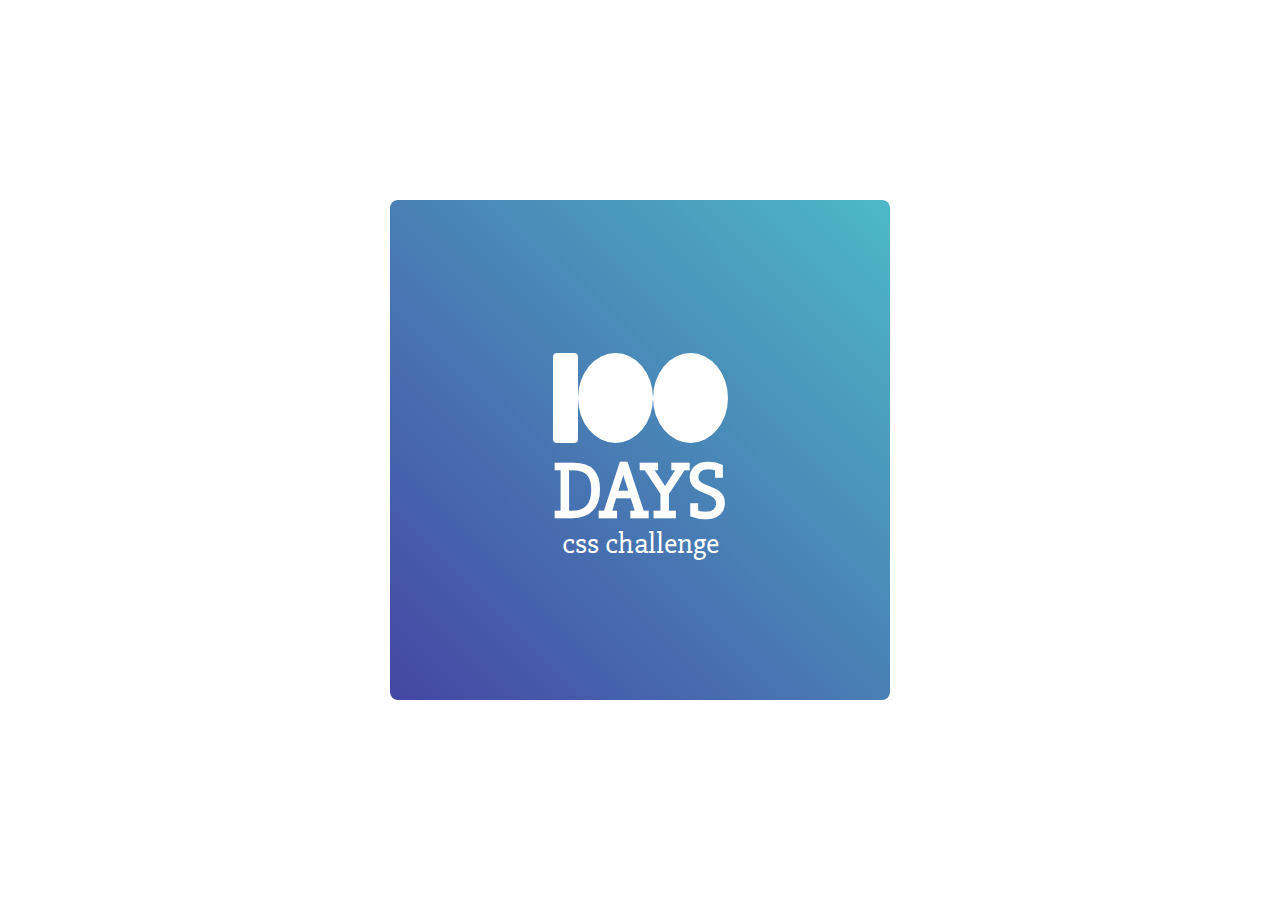
==== Day-1/index.html @ 57402946 "agregar dia 1 de css" ====
<!DOCTYPE html>
<html lang="en">
<head>
    <meta charset="UTF-8">
    <meta name="viewport" content="width=device-width, initial-scale=1.0">
    <title>Document</title>
    <link href="https://fonts.googleapis.com/css2?family=Slabo+27px&display=swap" rel="stylesheet">
    <link rel="stylesheet" href="./styles.css">
</head>
<body>
    <main class="main-container">
        <div class="day1-container">
            <div class="hundred-container">
                <div class="one-incline"></div>
                <div class="one-verticall"></div>
                <div class="cero"></div>
                <div class="cero"></div>
            </div>
            <div class="cero-hollow"></div>
            <p class="days">DAYS</p>
            <p class="paragraph">css challenge</p>
        </div>
    </main>
</body>
</html>
---- Day-1/styles.css ----
* {
    margin: 0;
    padding: 0;
    box-sizing: border-box;
}

.main-container{
    display: grid;
    place-content: center;
    width: 100%;
    height: 100vh;
}

.day1-container{
    width: 500px;
    height: 500px;
    background: linear-gradient(to top right, #4446a3, #4db9c6);
    border-radius: 8px;
    display: flex;
    flex-direction: column;
    justify-content: center;
    align-items: center;
}

.day1-container .days{
    font-family: 'Slabo 27px', serif;
    font-size: 80px;
    color: white;
    font-weight: bolder;
}

.hundred-container{
    display: flex;
}

.one-verticall{
    width: 25px;
    height: 90px;
    background-color: white;
    border-radius: 4px;
}

.cero{
    width: 75px;
    height: 90px;
    background-color: white;
    border-radius: 50%;
}

.day1-container .paragraph{
    font-family: 'Slabo 27px', serif;
    font-size: 30px;
    color: white;
    line-height: .2;
}
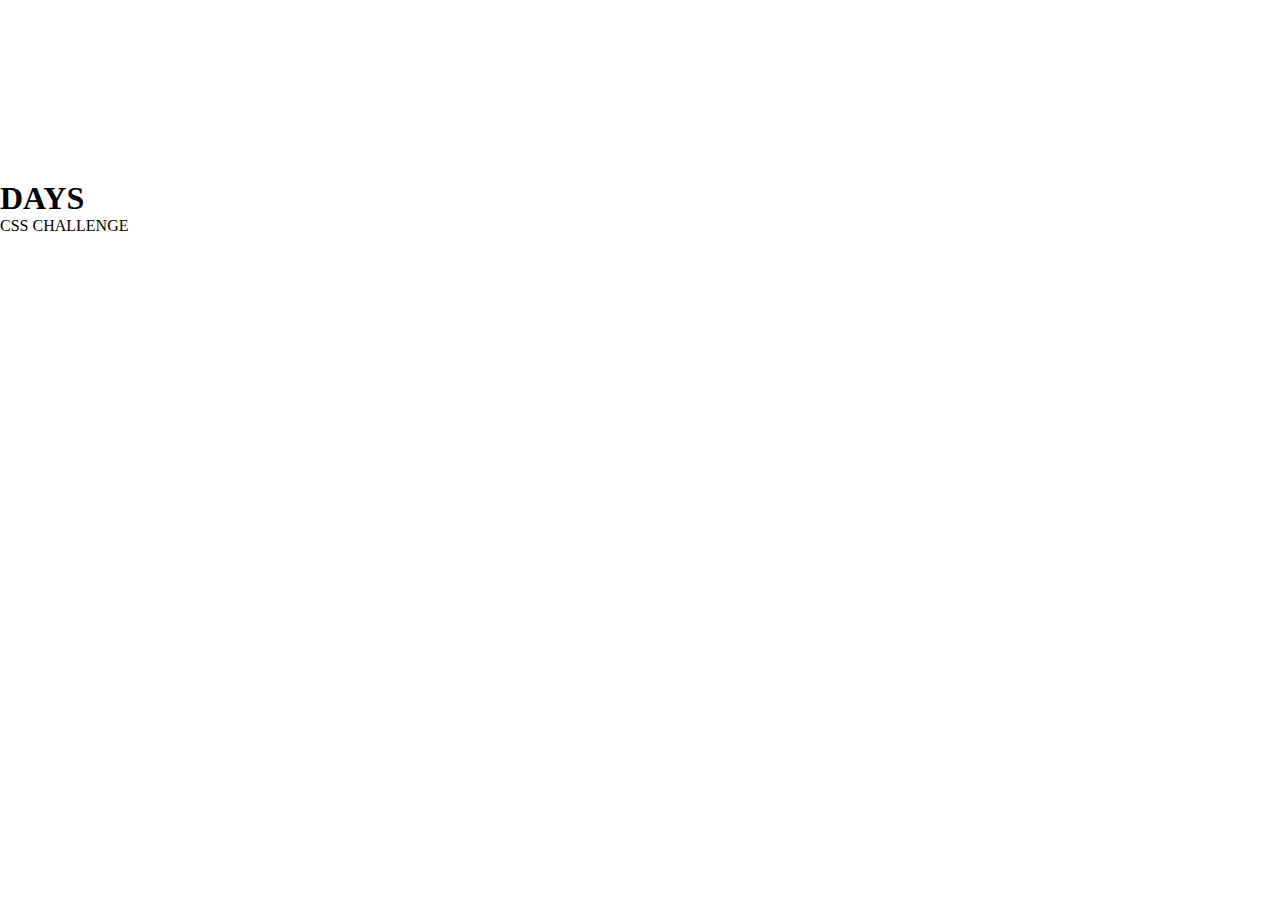
==== commit 27bc7818: "terminar el día de 1 de css" ====
--- a/Day-1/index.html
+++ b/Day-1/index.html
@@ -8,17 +8,18 @@
     <link rel="stylesheet" href="./styles.css">
 </head>
 <body>
-    <main class="main-container">
-        <div class="day1-container">
-            <div class="hundred-container">
-                <div class="one-incline"></div>
-                <div class="one-verticall"></div>
-                <div class="cero"></div>
-                <div class="cero"></div>
+    <main>
+        <div class="container">
+            <div class="cien">
+                <div class="uno"></div>
+                <div class="uno-inclinado"></div>
+                <div class="cero cero-1"></div>
+                <div class="cero cero-2"></div>
             </div>
-            <div class="cero-hollow"></div>
-            <p class="days">DAYS</p>
-            <p class="paragraph">css challenge</p>
+            <div class="info">
+                <h1>DAYS</h1>
+                <p>CSS CHALLENGE</p>
+            </div>
         </div>
     </main>
 </body>
